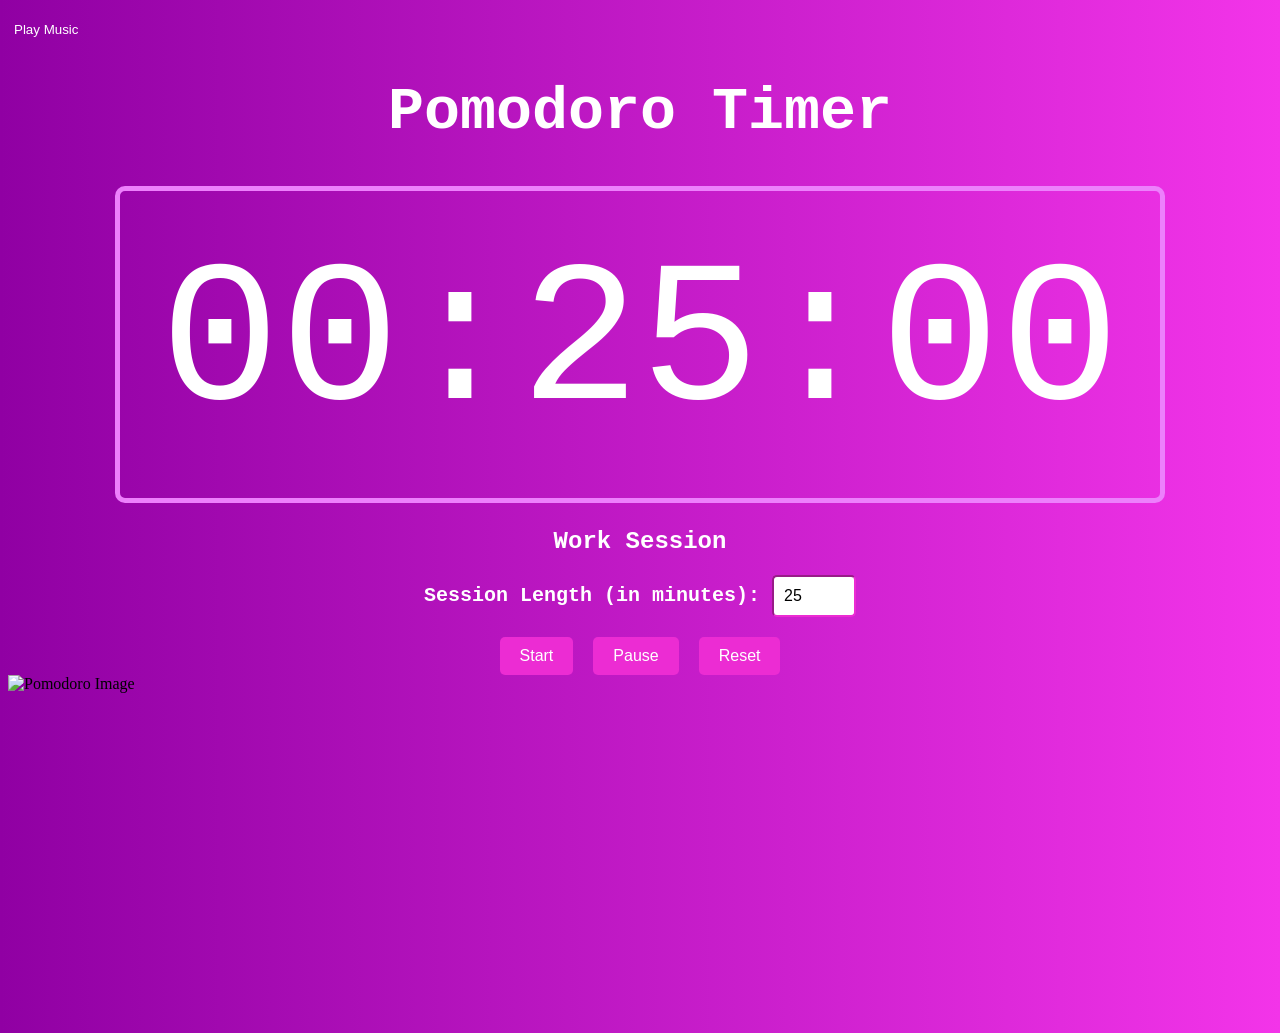
==== docs/index.html @ 84765399 "directory restructure" ====
<!DOCTYPE html>
<html lang="en">
    <head>
        <meta charset="UTF-8">
        <meta name="viewport" content="width=device-width, initial-scale=1.0">
        <title>Pomodoro Timer</title>
        <link rel="stylesheet" href="./css/pomodoro_styles.css">
        <script src="https://cdn.jsdelivr.net/npm/sweetalert2@11"></script>
        <script defer src="./js/timer.js"></script>
    </head>
    <body>
        <header class="header">
           <div class="audio-controls">
                <audio id="background-music" loop>
                    <source src="../media/kuromi.mp3" type="audio/mpeg">
                </audio>
                <button id="music-toggle" class="music-btn"> Play Music</button>
            </div>
        </header>
        <main>
         <h1 class="title">Pomodoro Timer</h1>
            <div class="timer-container">
                <div class="timer">
                    <div class="time-container">
                        <span id="timer-display">
                            00:00:00
                        </span>
                    </div>
                </div>
                <div class="session-status">
                    <span id="session-type"> </span>
                </div>

                <div class="session-length-container">
                    <label for="session-length">Session Length (in
                        minutes):</label>
                    <input type="number" class="session-input" id="session-length" value="25" min="1"
                        max="60">
                </div>

                <div class="buttons">
                    <button id="start" class="start">Start</button>
                    <button id="stop" class="stop">Pause</button>
                    <button id="reset" class="reset">Reset</button>
                </div>
            </div>

            <div class="kuromi-image-container">
                <img
                    src="https://s3.getstickerpack.com/storage/uploads/sticker-pack/kuromi-1/sticker_5.gif?450a9647b06cdad8bd89a9136a7b6d92"
                    alt="Pomodoro Image" class="pomodoro-image">
            </div>
        </main>
    </body>
</html>
---- docs/css/pomodoro_styles.css ----
body {
    background: linear-gradient(to right, #9000a3, #f334e9);
    overflow: hidden;
}

.buttons {
    display: flex;
    justify-content: center;
    gap: 20px;
    margin-top: 20px;
}

.start, .stop, .pause, .reset {
    background-color: #ec2cd3;
    color: white;
    border: none;
    border-radius: 5px;
    padding: 10px 20px;
    font-size: 16px;
    cursor: pointer;
    transition: background-color 0.3s ease;
}


.header {
    display: flex ;
    justify-content: space-between;
    color: white;
    font-family: 'Arial', sans-serif;
    margin-top: 20px;
    flex-direction: row;
}

.kuromi-image-container {
    display: flex;
    justify-content: flex-start;
    height: 350px;
}

.music-btn {
    background-color: transparent;
    border: none;
    cursor: pointer;
    outline: none;
    color: white;
}

.session-input {
    width: 60px;
    padding: 10px;
    font-size: 16px;
    border-radius: 5px;
    border-color: #ec2cd3;
    text-align: flex-start;
}


.session-length-container {
    font-size: 20px;
    text-align: center;
    margin-top: 20px;
    color: white;
    font-family: 'Courier New', Courier, monospace;
    font-weight: bold;
}

.session-status{
    font-weight: bold;
    text-align: center;
    margin-top: 10px;
    color: white;
    font-family: 'Courier New', Courier, monospace;
    font-size: 24px;
}

.timer {
    border-color: #ed80fc;
    border-style: solid;
    border-width: 5px;
    border-radius: 10px;
    padding: 40px;
    margin-bottom: 15px;
}


.timer-container {
    display: flex;
    justify-content: center;
    align-items: center;
    flex-direction: column;
}


#timer-display {
    font-size: 200px;
    color: white;
    font-family: 'Courier New', Courier, monospace;
    margin: 20px 0;
}

.title {
    font-size: 60px;
    text-align: center;
    color: white;
    font-family: 'Courier New', Courier, monospace;
}
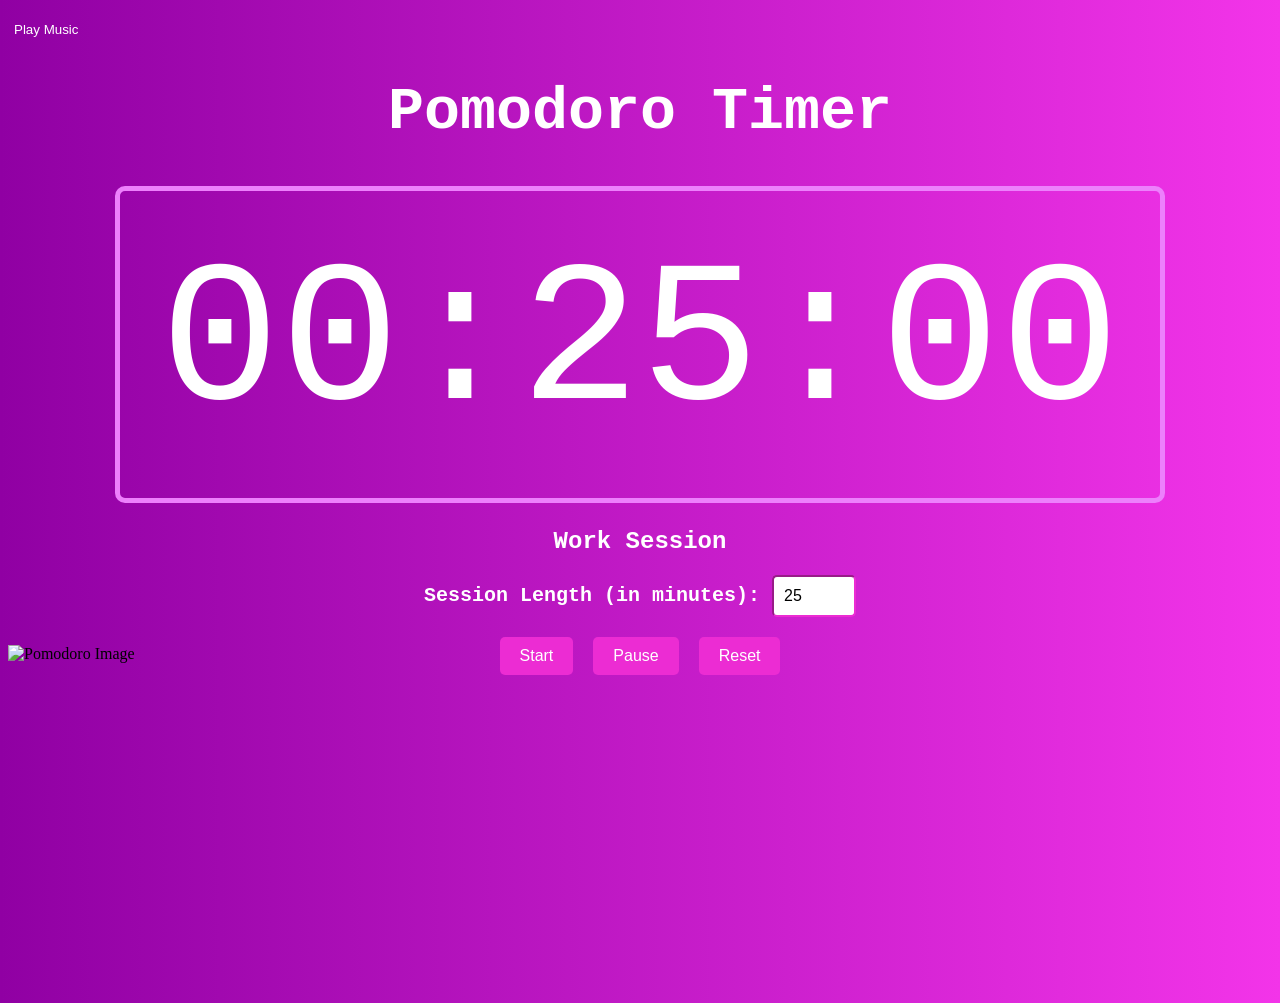
==== commit dcfacd5f: "changes in file path" ====
--- a/docs/index.html
+++ b/docs/index.html
@@ -12,7 +12,7 @@
         <header class="header">
            <div class="audio-controls">
                 <audio id="background-music" loop>
-                    <source src="../media/kuromi.mp3" type="audio/mpeg">
+                    <source src="./media/kuromi.mp3" type="audio/mpeg">
                 </audio>
                 <button id="music-toggle" class="music-btn"> Play Music</button>
             </div>
--- a/docs/css/pomodoro_styles.css
+++ b/docs/css/pomodoro_styles.css
@@ -35,6 +35,7 @@
     display: flex;
     justify-content: flex-start;
     height: 350px;
+    margin-top: -30px;
 }
 
 .music-btn {
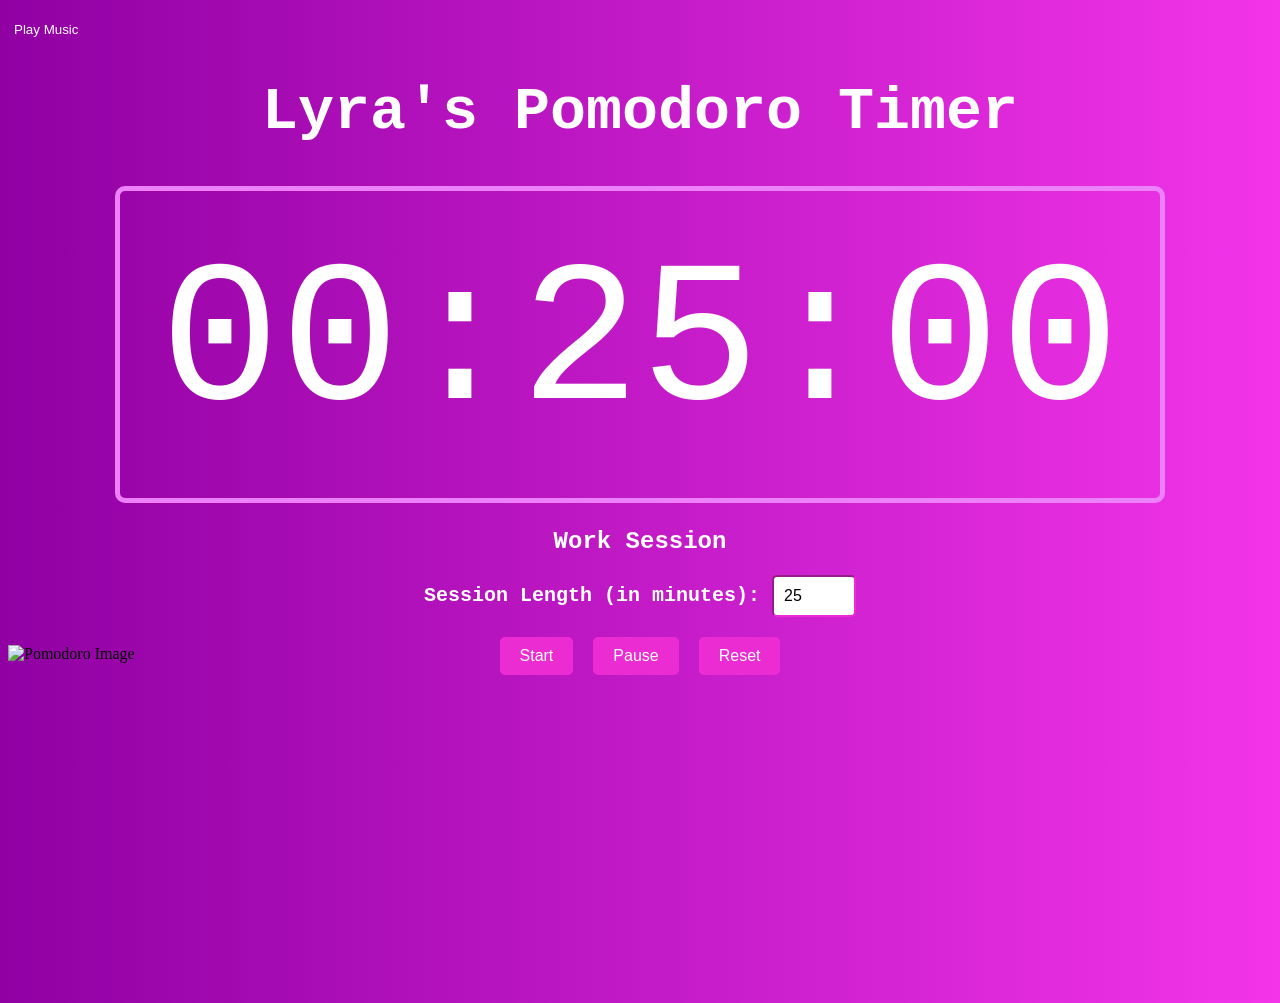
==== commit 9ff68a94: "minor changes in index.html" ====
--- a/docs/index.html
+++ b/docs/index.html
@@ -18,7 +18,7 @@
             </div>
         </header>
         <main>
-         <h1 class="title">Pomodoro Timer</h1>
+         <h1 class="title">Lyra's Pomodoro Timer</h1>
             <div class="timer-container">
                 <div class="timer">
                     <div class="time-container">
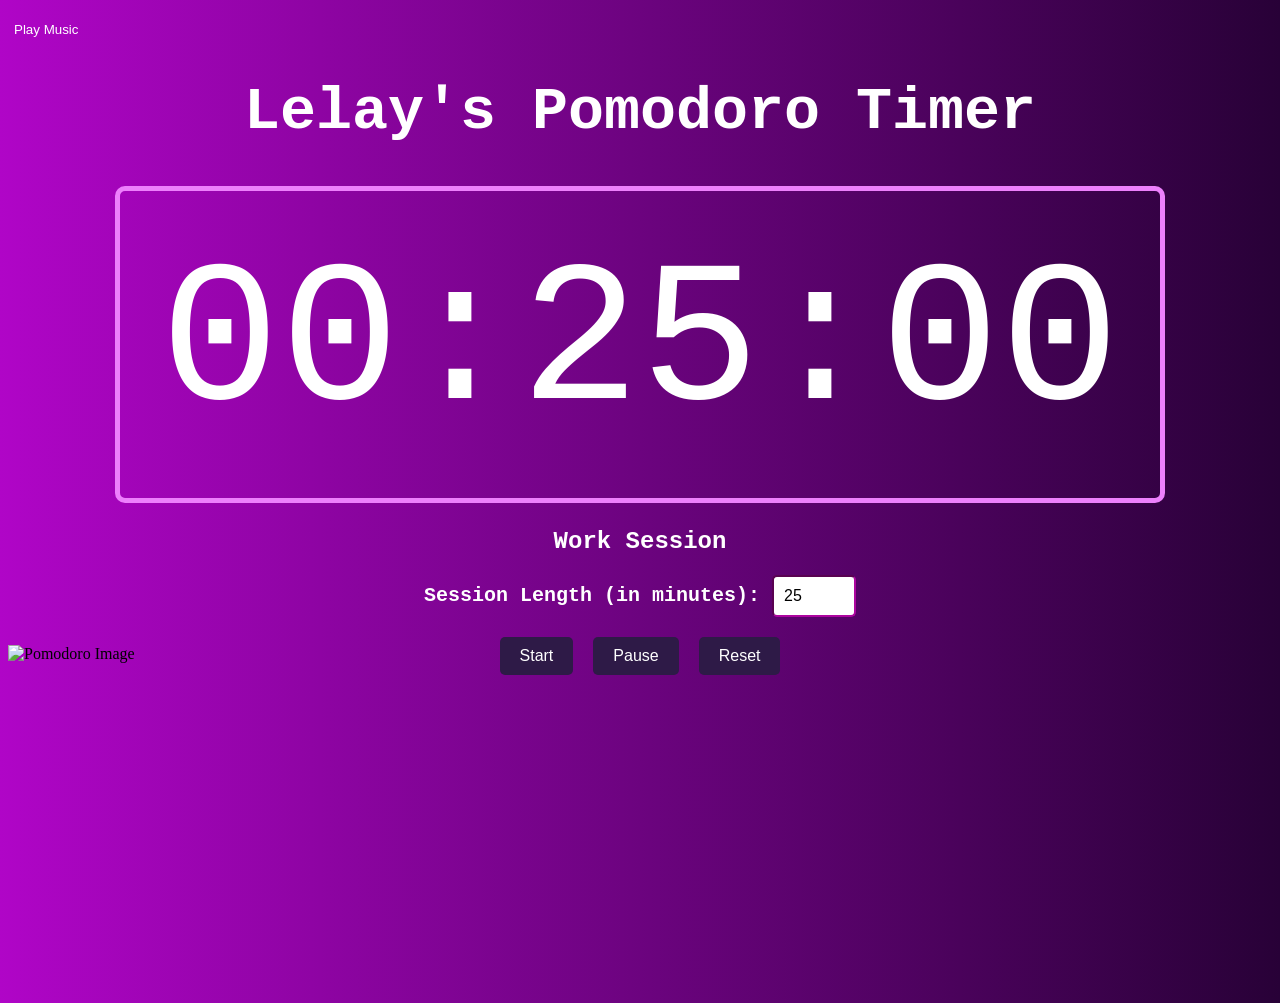
==== commit c3861ffa: "max threshold to 90 minutes instead of 60 minutes." ====
--- a/docs/index.html
+++ b/docs/index.html
@@ -18,7 +18,7 @@
             </div>
         </header>
         <main>
-         <h1 class="title">Lyra's Pomodoro Timer</h1>
+         <h1 class="title">Lelay's Pomodoro Timer</h1>
             <div class="timer-container">
                 <div class="timer">
                     <div class="time-container">
@@ -35,7 +35,7 @@
                     <label for="session-length">Session Length (in
                         minutes):</label>
                     <input type="number" class="session-input" id="session-length" value="25" min="1"
-                        max="60">
+                        max="90">
                 </div>
 
                 <div class="buttons">
--- a/docs/css/pomodoro_styles.css
+++ b/docs/css/pomodoro_styles.css
@@ -1,5 +1,5 @@
 body {
-    background: linear-gradient(to right, #9000a3, #f334e9);
+    background: linear-gradient(to right, #b005c7, #280137);
     overflow: hidden;
 }
 
@@ -11,7 +11,7 @@
 }
 
 .start, .stop, .pause, .reset {
-    background-color: #ec2cd3;
+    background-color: #2E1A47;
     color: white;
     border: none;
     border-radius: 5px;
@@ -51,7 +51,7 @@
     padding: 10px;
     font-size: 16px;
     border-radius: 5px;
-    border-color: #ec2cd3;
+    border-color: #ad059f;
     text-align: flex-start;
 }
 
